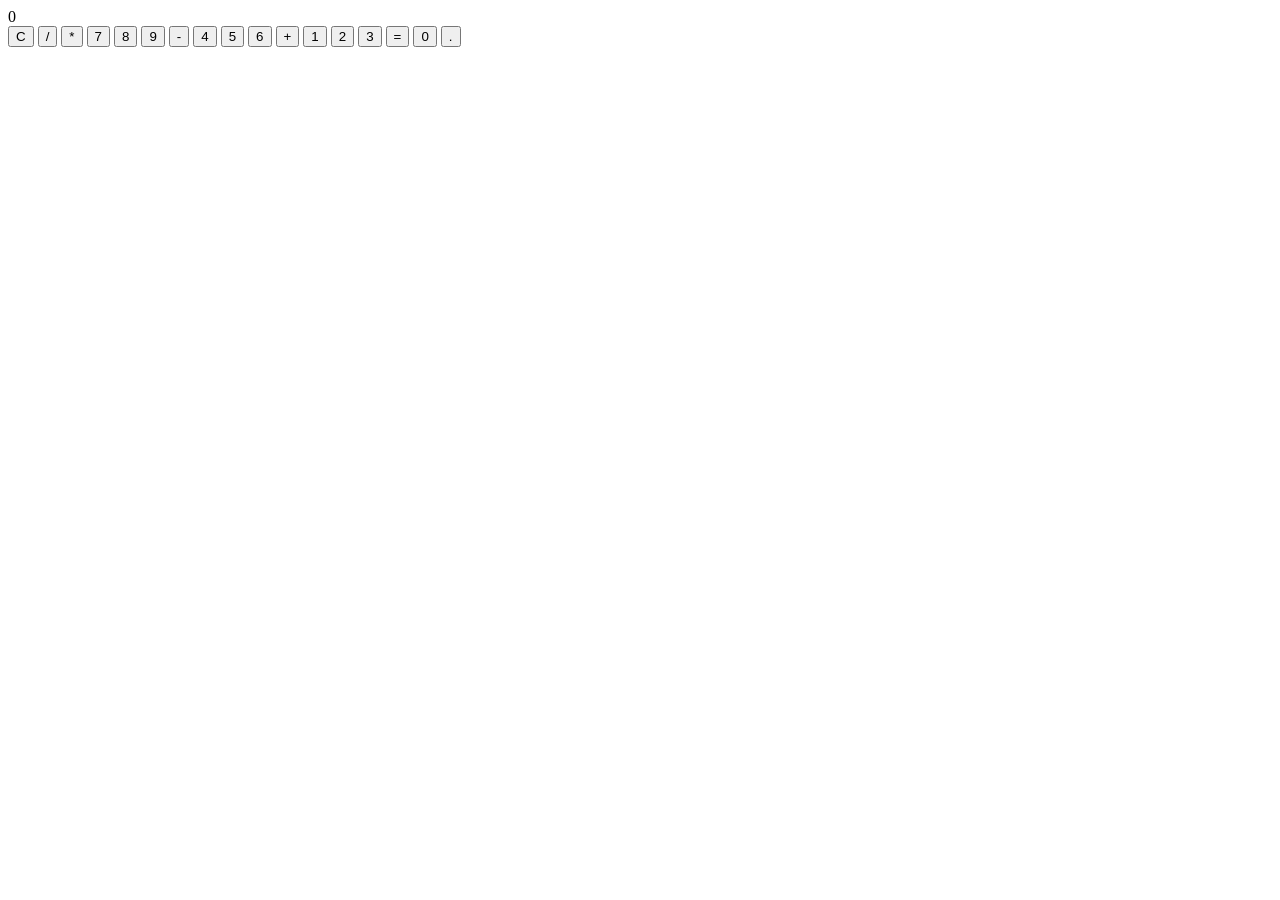
==== index.html @ 10811d9f "Update index.html" ====
<!DOCTYPE html>
<html lang="en">
<head>
    <meta charset="UTF-8">
    <meta name="viewport" content="width=device-width, initial-scale=1.0">
    <link rel="stylesheet" href="styles.css">
    <title>Basic Calculator</title>
</head>
<body>
    <div class="calculator">
        <div class="display" id="display">0</div>
        <button onclick="clearDisplay()">C</button>
        <button onclick="appendToDisplay('/')">/</button>
        <button onclick="appendToDisplay('*')">*</button>
        <button onclick="appendToDisplay('7')">7</button>
        <button onclick="appendToDisplay('8')">8</button>
        <button onclick="appendToDisplay('9')">9</button>
        <button onclick="appendToDisplay('-')">-</button>
        <button onclick="appendToDisplay('4')">4</button>
        <button onclick="appendToDisplay('5')">5</button>
        <button onclick="appendToDisplay('6')">6</button>
        <button onclick="appendToDisplay('+')">+</button>
        <button onclick="appendToDisplay('1')">1</button>
        <button onclick="appendToDisplay('2')">2</button>
        <button onclick="appendToDisplay('3')">3</button>
        <button onclick="calculate()">=</button>
        <button onclick="appendToDisplay('0')">0</button>
        <button onclick="appendToDisplay('.')">.</button>
    </div>

    <script src="script.js"></script>
</body>
</html>
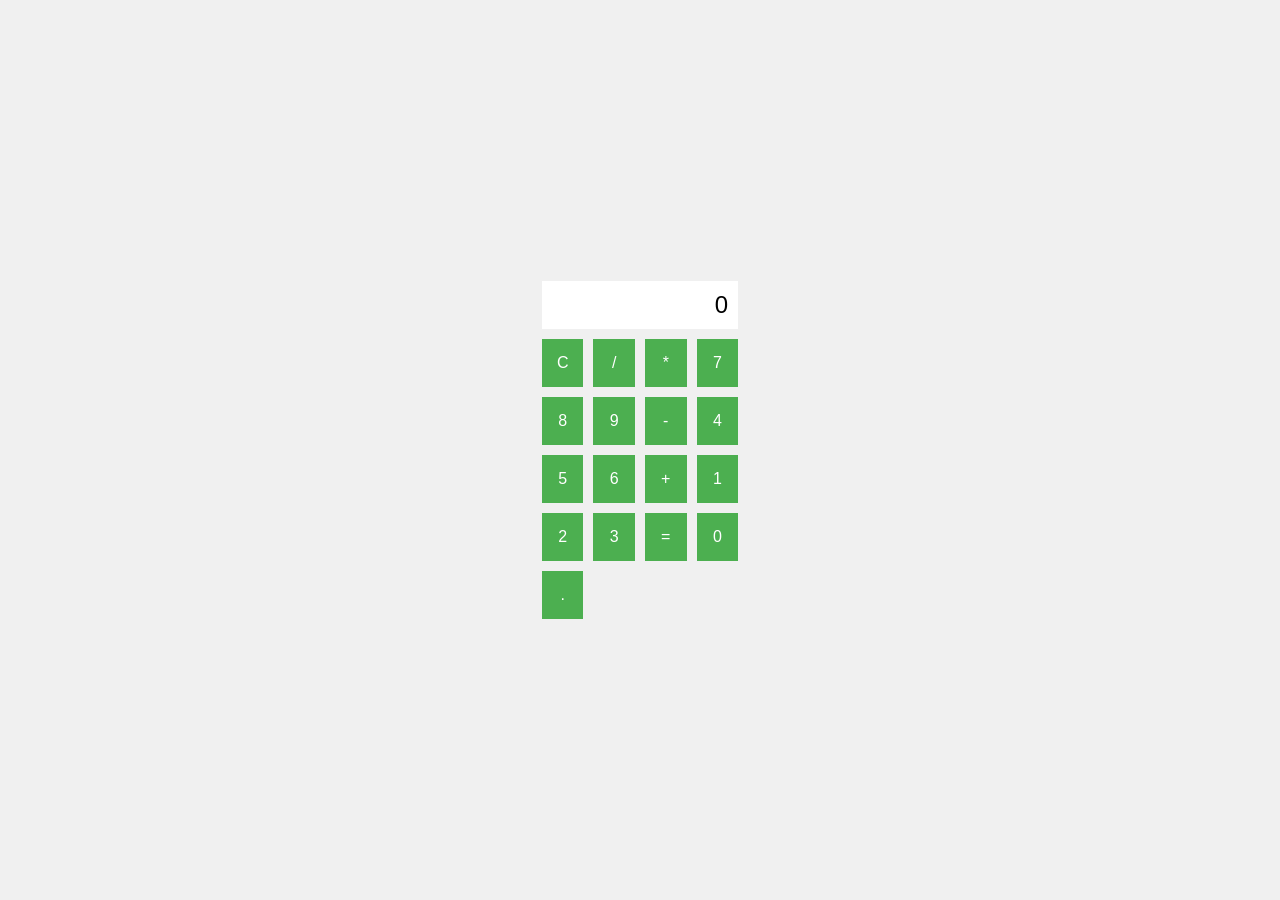
==== commit 3a0e2a7b: "Update index.html" ====
--- a/index.html
+++ b/index.html
@@ -3,7 +3,7 @@
 <head>
     <meta charset="UTF-8">
     <meta name="viewport" content="width=device-width, initial-scale=1.0">
-    <link rel="stylesheet" href="styles.css">
+    <link rel="stylesheet" href="style.css">
     <title>Basic Calculator</title>
 </head>
 <body>
--- a/style.css
+++ b/style.css
@@ -0,0 +1,41 @@
+body {
+    font-family: 'Arial', sans-serif;
+    margin: 0;
+    padding: 0;
+    box-sizing: border-box;
+    display: flex;
+    align-items: center;
+    justify-content: center;
+    height: 100vh;
+    background-color: #f0f0f0;
+}
+
+.calculator {
+    display: grid;
+    grid-template-columns: repeat(4, 1fr);
+    grid-gap: 10px;
+    max-width: 300px;
+    margin: 0 auto;
+}
+
+.display {
+    grid-column: span 4;
+    background-color: #fff;
+    text-align: right;
+    padding: 10px;
+    font-size: 1.5em;
+}
+
+button {
+    padding: 15px;
+    font-size: 1em;
+    background-color: #4caf50;
+    color: #fff;
+    border: none;
+    cursor: pointer;
+    transition: background-color 0.3s;
+}
+
+button:hover {
+    background-color: #45a049;
+}
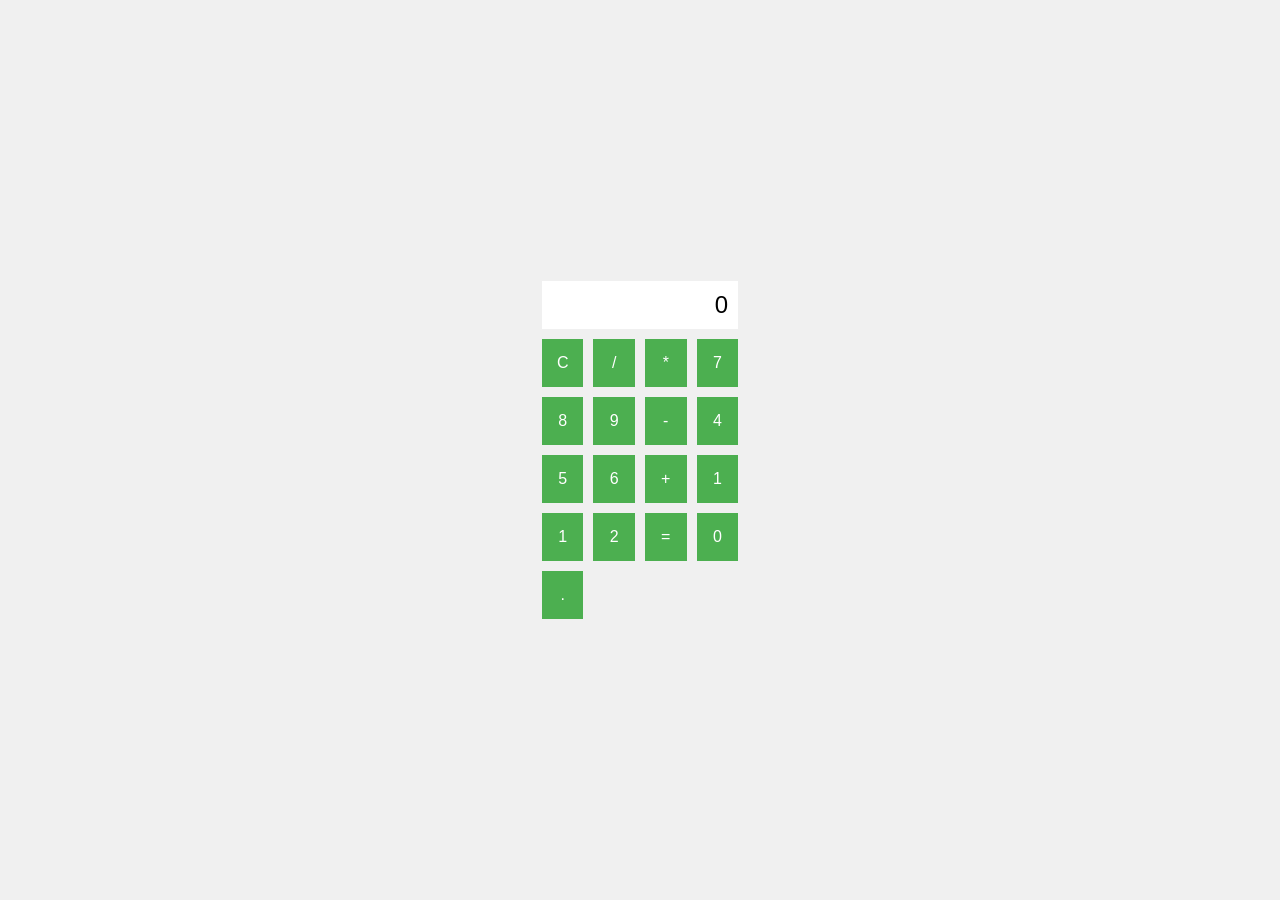
==== commit 0f821917: "Update index.html" ====
--- a/index.html
+++ b/index.html
@@ -21,8 +21,8 @@
         <button onclick="appendToDisplay('6')">6</button>
         <button onclick="appendToDisplay('+')">+</button>
         <button onclick="appendToDisplay('1')">1</button>
+        <button onclick="appendToDisplay('1')">1</button>
         <button onclick="appendToDisplay('2')">2</button>
-        <button onclick="appendToDisplay('3')">3</button>
         <button onclick="calculate()">=</button>
         <button onclick="appendToDisplay('0')">0</button>
         <button onclick="appendToDisplay('.')">.</button>
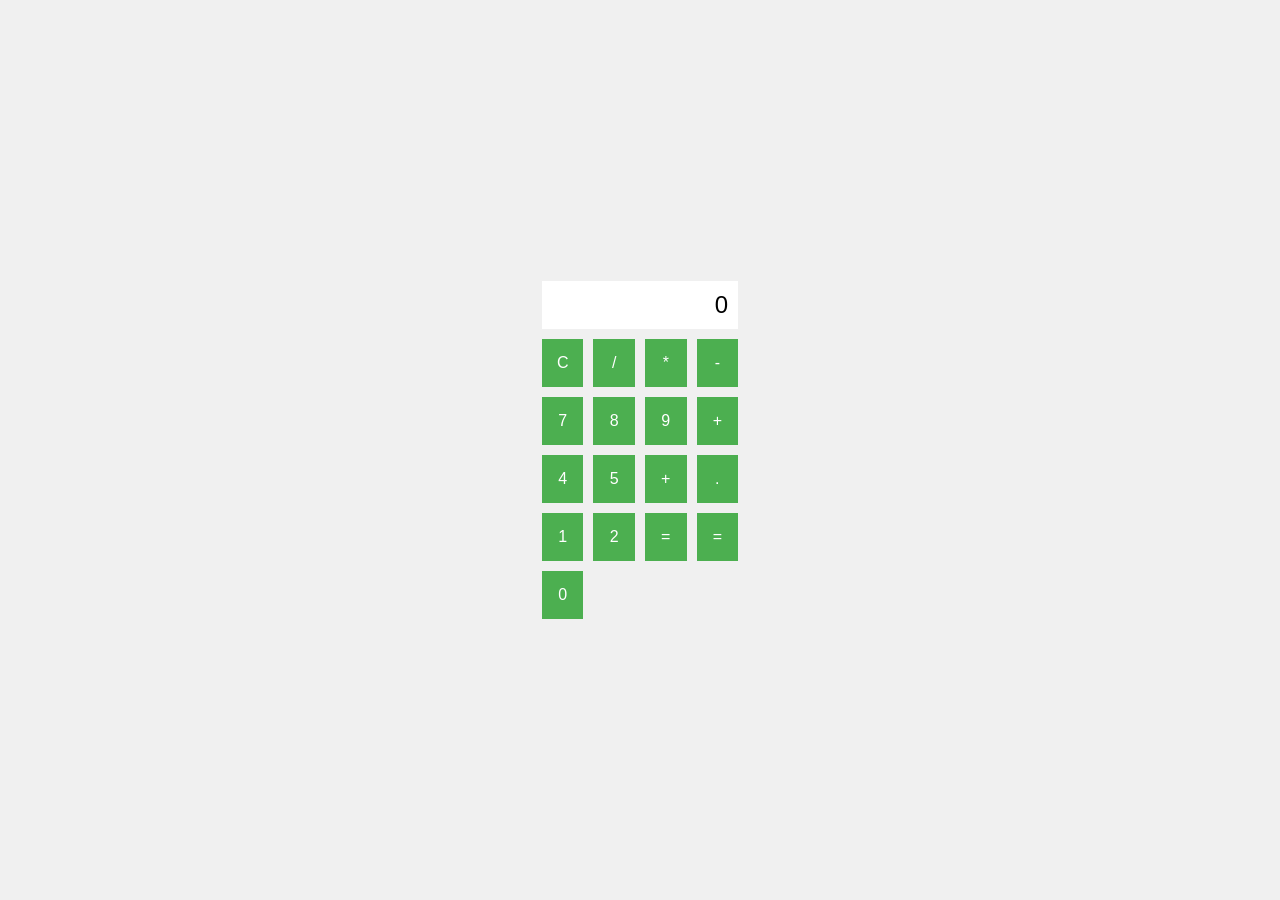
==== commit 90c3bb0b: "Update index.html" ====
--- a/index.html
+++ b/index.html
@@ -12,20 +12,20 @@
         <button onclick="clearDisplay()">C</button>
         <button onclick="appendToDisplay('/')">/</button>
         <button onclick="appendToDisplay('*')">*</button>
+        <button onclick="appendToDisplay('-')">-</button>
         <button onclick="appendToDisplay('7')">7</button>
         <button onclick="appendToDisplay('8')">8</button>
         <button onclick="appendToDisplay('9')">9</button>
-        <button onclick="appendToDisplay('-')">-</button>
+        <button onclick="appendToDisplay('+')">+</button>
         <button onclick="appendToDisplay('4')">4</button>
         <button onclick="appendToDisplay('5')">5</button>
-        <button onclick="appendToDisplay('6')">6</button>
         <button onclick="appendToDisplay('+')">+</button>
-        <button onclick="appendToDisplay('1')">1</button>
+        <button onclick="appendToDisplay('.')">.</button>
         <button onclick="appendToDisplay('1')">1</button>
         <button onclick="appendToDisplay('2')">2</button>
         <button onclick="calculate()">=</button>
+        <button onclick="appendToDisplay('=')">=</button>
         <button onclick="appendToDisplay('0')">0</button>
-        <button onclick="appendToDisplay('.')">.</button>
     </div>
 
     <script src="script.js"></script>
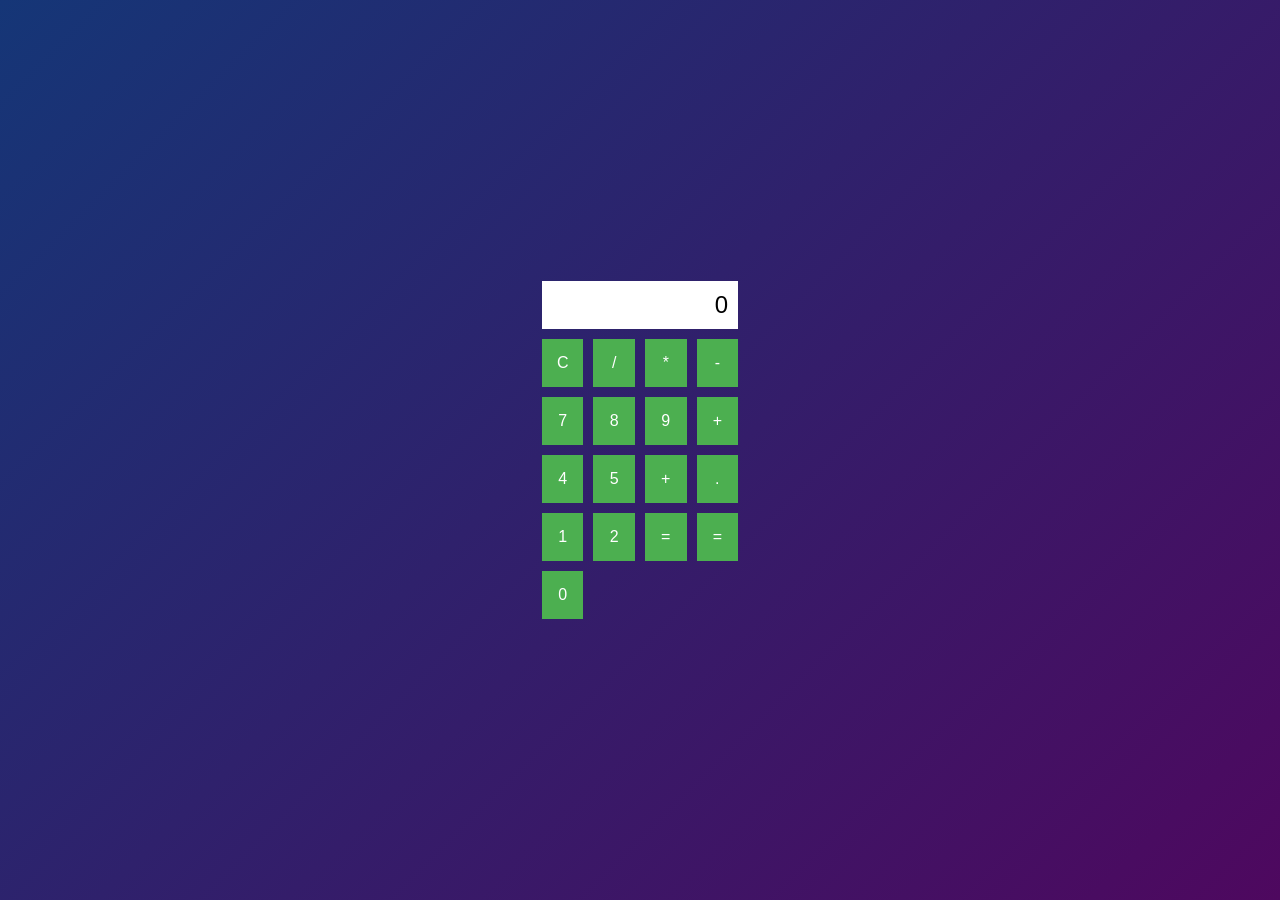
==== commit 8a0977f3: "Update index.html" ====
--- a/index.html
+++ b/index.html
@@ -19,12 +19,12 @@
         <button onclick="appendToDisplay('+')">+</button>
         <button onclick="appendToDisplay('4')">4</button>
         <button onclick="appendToDisplay('5')">5</button>
-        <button onclick="appendToDisplay('+')">+</button>
+        <button onclick="appendToDisplay('6')">+</button>
         <button onclick="appendToDisplay('.')">.</button>
         <button onclick="appendToDisplay('1')">1</button>
         <button onclick="appendToDisplay('2')">2</button>
+        <button onclick="appendToDisplay('3')">=</button>
         <button onclick="calculate()">=</button>
-        <button onclick="appendToDisplay('=')">=</button>
         <button onclick="appendToDisplay('0')">0</button>
     </div>
 
--- a/style.css
+++ b/style.css
@@ -7,7 +7,8 @@
     align-items: center;
     justify-content: center;
     height: 100vh;
-    background-color: #f0f0f0;
+    background: linear-gradient(135deg, #153677, #4e085f);
+    
 }
 
 .calculator {
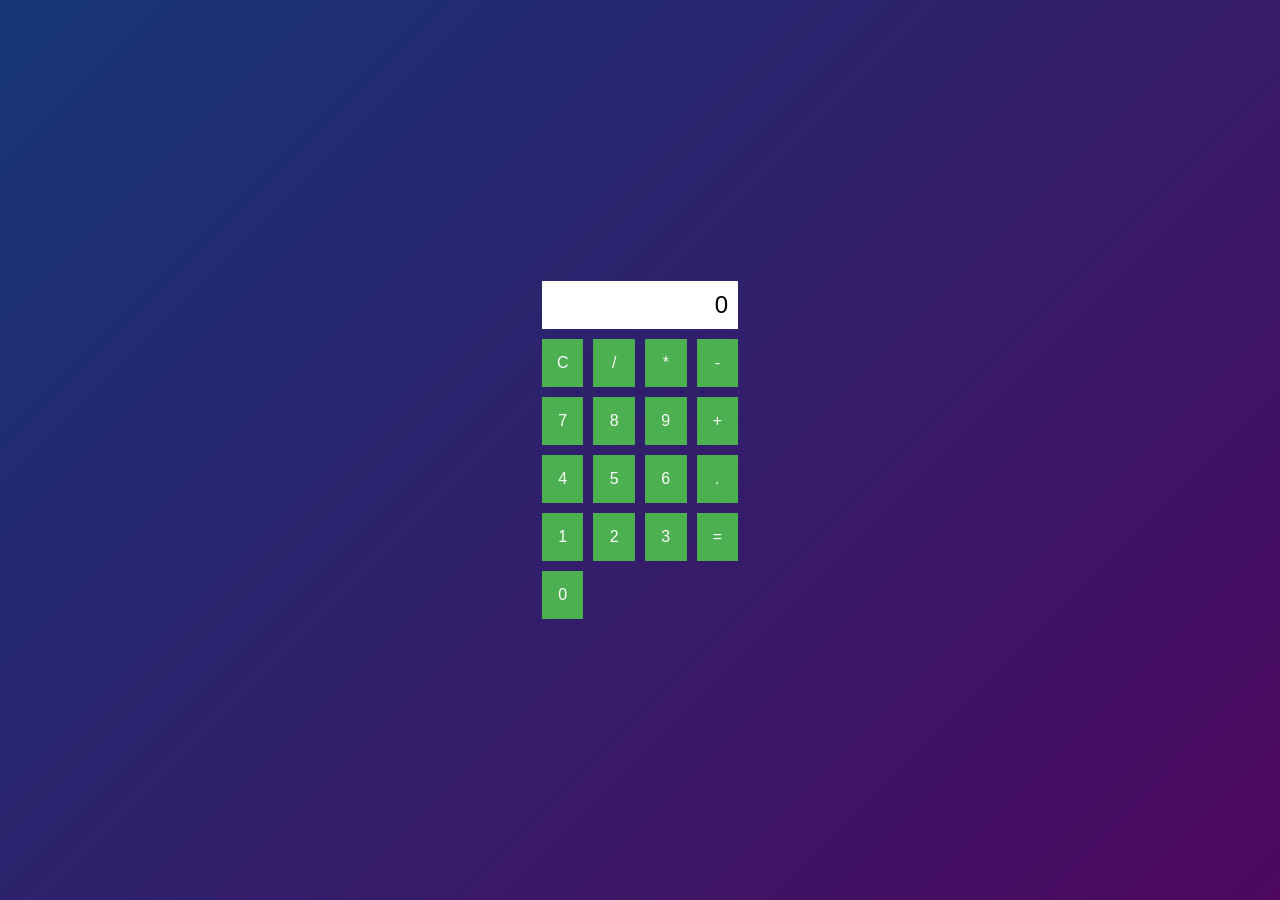
==== commit 7feb44bf: "Update index.html" ====
--- a/index.html
+++ b/index.html
@@ -19,11 +19,11 @@
         <button onclick="appendToDisplay('+')">+</button>
         <button onclick="appendToDisplay('4')">4</button>
         <button onclick="appendToDisplay('5')">5</button>
-        <button onclick="appendToDisplay('6')">+</button>
+        <button onclick="appendToDisplay('6')">6</button>
         <button onclick="appendToDisplay('.')">.</button>
         <button onclick="appendToDisplay('1')">1</button>
         <button onclick="appendToDisplay('2')">2</button>
-        <button onclick="appendToDisplay('3')">=</button>
+        <button onclick="appendToDisplay('3')">3</button>
         <button onclick="calculate()">=</button>
         <button onclick="appendToDisplay('0')">0</button>
     </div>
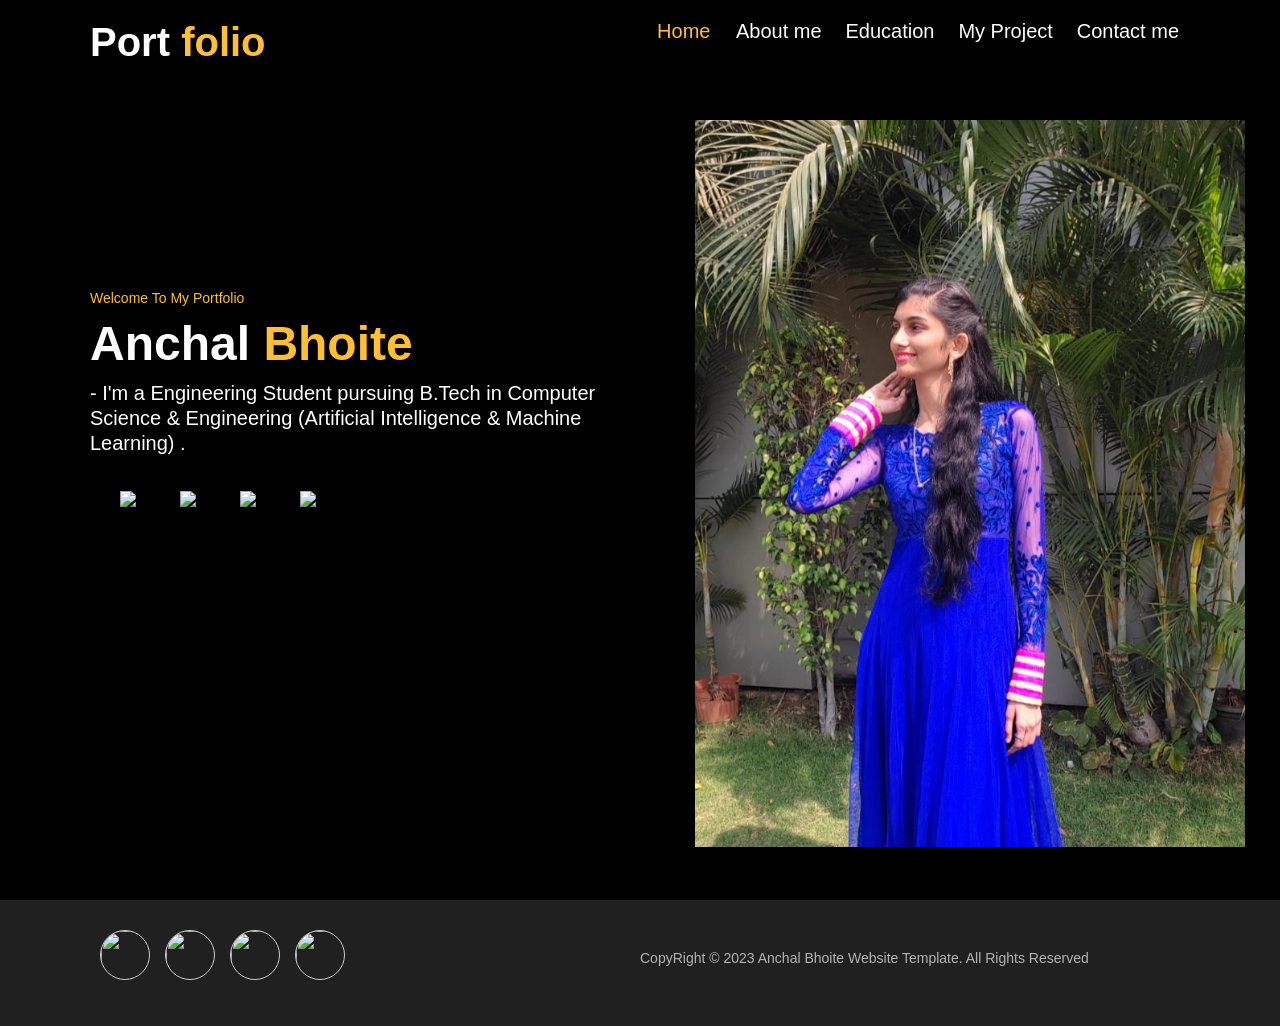
==== commit ede3fc64: "Add files via upload" ====
--- a/index.html
+++ b/index.html
@@ -1,33 +1,81 @@
-<!DOCTYPE html>
-<html lang="en">
-<head>
-    <meta charset="UTF-8">
-    <meta name="viewport" content="width=device-width, initial-scale=1.0">
-    <link rel="stylesheet" href="style.css">
-    <title>Basic Calculator</title>
-</head>
-<body>
-    <div class="calculator">
-        <div class="display" id="display">0</div>
-        <button onclick="clearDisplay()">C</button>
-        <button onclick="appendToDisplay('/')">/</button>
-        <button onclick="appendToDisplay('*')">*</button>
-        <button onclick="appendToDisplay('-')">-</button>
-        <button onclick="appendToDisplay('7')">7</button>
-        <button onclick="appendToDisplay('8')">8</button>
-        <button onclick="appendToDisplay('9')">9</button>
-        <button onclick="appendToDisplay('+')">+</button>
-        <button onclick="appendToDisplay('4')">4</button>
-        <button onclick="appendToDisplay('5')">5</button>
-        <button onclick="appendToDisplay('6')">6</button>
-        <button onclick="appendToDisplay('.')">.</button>
-        <button onclick="appendToDisplay('1')">1</button>
-        <button onclick="appendToDisplay('2')">2</button>
-        <button onclick="appendToDisplay('3')">3</button>
-        <button onclick="calculate()">=</button>
-        <button onclick="appendToDisplay('0')">0</button>
-    </div>
-
-    <script src="script.js"></script>
-</body>
-</html>
+ <!-----META SECTION----->
+ <!DOCTYPE html>
+ <html>
+ <head>
+ <title>Student Portfolio Website Template</title>
+ <meta charset="utf-8">
+ <meta name="viewport" content="width=device-width, initial-scale=1">
+ 
+ 
+ <link rel="stylesheet" href="css/style.css">
+ </head>
+ <body>
+    <!-----MENU SECTION------>
+<div class="main-panel">
+    <div class="container">
+      <div class="width-33 logo">Port <span class="span-col">folio</span>
+      </div>
+      <div class="width-66">
+        <nav>
+          <a href="index.html">
+            <span class="span-col">Home</span>
+          </a>
+          <a href="about-us.html">About me</a>
+          <a href="education.html">Education</a>
+          <a href="project.html"> My Project</a>
+          <a href="contact.html">Contact me</a>
+          
+        </nav>
+      </div>
+    </div>
+<!------MAIN BANNERR------>
+<div class="container ">
+    <div class="width-50">
+      <div class="banner-section">
+        <span class="span-col">Welcome To My Portfolio</span>
+        <h1>Anchal <span class="span-col">Bhoite</span>
+        </h1>
+        <h2>- I'm a Engineering Student pursuing B.Tech in Computer Science & Engineering (Artificial Intelligence & Machine Learning) .</h2>
+        <a href="#">
+          <img src="https://cdn-icons-png.flaticon.com/128/2626/2626269.png">
+        </a>
+        <a href="#">
+          <img src="https://cdn-icons-png.flaticon.com/128/1177/1177491.png">
+        </a>
+        <a href="www.linkedin.com/in/anchal-bhoite-692571260">
+          <img src="https://cdn-icons-png.flaticon.com/128/1384/1384072.png">
+        </a>
+        <a href="#">
+          <img src="https://cdn-icons-png.flaticon.com/128/4923/4923005.png">
+        </a>
+        <a href="https://github.com/Anchalbhoite">
+          <i class="https://cdn-icons-png.flaticon.com/128/2111/2111425.png"></i>
+        </a>
+      </div>
+    </div>
+    <div class="width-50">
+      <img src="images/about_us.jpeg">
+    </div>
+  </div>
+  </div>
+  <!------FOOTER SECTION------>
+<div class="footer">
+  <div class="container">
+    <div class="footer-sect social-icon width-50">
+      <a href="#">
+        <img src="https://cdn-icons-png.flaticon.com/128/10091/10091734.png">
+      </a>
+      <a href="#">
+        <img src="https://cdn-icons-png.flaticon.com/128/10091/10091904.png">
+      </a>
+      <a href="www.linkedin.com/in/anchal-bhoite">
+        <img src="https://cdn-icons-png.flaticon.com/128/11376/11376363.png">
+      </a>
+      <a href="#">
+        <img src="https://cdn-icons-png.flaticon.com/128/10091/10091784.png">
+      </a>
+    </div>
+    <div class="footer-sect mt-20 width-50">CopyRight © 2023 Anchal Bhoite Website Template. All Rights Reserved</div>
+  </div>
+</div>
+  
--- a/css/style.css
+++ b/css/style.css
@@ -0,0 +1,319 @@
+/*****COMMON CSS SECTION*****/
+* {
+	box-sizing: border-box;
+	margin: 0;
+	padding: 0;
+	-outline: 0;
+	font-family :Roboto, sans-serif, arial;
+}
+html, body 
+	{
+	font-size: 14px;
+	font-weight: 400;
+	background: #000000;
+	color: #fff;
+}
+.container {
+	width: 1100px;
+	margin: 0px auto;
+	display: table;
+}
+.width-33 {
+	width: 33%;
+	float: left;
+}
+.width-66 {
+	width: 66%;
+	float: left;
+}
+/*****MENU SECTION*****/
+.main-panel {
+	width: 100%;
+	float: left;
+	padding-top: 20px;
+	padding-bottom: 50px;
+	height: 100vh;
+}
+
+.logo {
+	font-size: 40px;
+	font-weight: 600;
+}
+
+.span-col {
+	color: #ffbf35;
+}
+
+nav {
+	float: right;
+}
+
+nav a {
+	text-decoration: none;
+	font-size: 20px;
+	font-weight: 500;
+	margin-left: 20px;
+	color: white;
+}
+/*****Main BANNER*****/
+.width-50 {
+	float: left;
+	width: 50%;
+}
+.banner-section {
+	width: 100%;
+	float: left;
+	margin-top: 25vh;
+}
+.banner-section h1 {
+	font-size: 48px;
+	margin-top: 10px;
+	font-weight: bolder;
+}
+.banner-section h2 {
+	font-size: 20px;
+	line-height: 25px;
+	margin-top: 10px;
+	font-weight: 400;
+}
+.banner-section a {
+	float: left;
+	text-decoration: none;
+	font-size: 18px;
+	margin-top: 20px;
+	text-align: center;
+	color: #ffbf35;
+	margin-left: 10px;
+	height: 50px;
+	width: 50px;
+	line-height: 50px;
+}
+/*****Main BANNER IMAGE*****/
+.main-panel img {
+	margin-top: 10%;
+	width: 100%;
+	margin-left: 10%;
+}
+/*ABOUT US SECTION*/
+.main-section {
+	width: 100%;
+	float: left;
+	padding: 110px 0px 110px 0px;
+}
+.width-100 {
+	width: 100%;
+	float: left;
+}
+.mt-20 {
+	margin-top: 20px;
+}
+.heading-text {
+	width: 100%;
+	float: left;
+	font-size: 35px;
+	text-align: center;
+	margin-bottom: 50px;
+	color: #ffbf35;
+}
+.about-img {
+	width: 100%;
+	padding: 0px 50px;
+	margin-top: 20px;
+}
+.about-us {
+	width: 100%;
+	float: left;
+	padding: 20px;
+}
+.about-us p {
+	font-size: 18px;
+	margin-top: 15px;
+	line-height: 27px;
+}
+table {
+	width: 100%;
+}
+table th,
+table td {
+	font-size: 18px;
+	text-align: left;
+	padding: 5px 0px;
+}
+/*****SKILL SECTION*****/
+.skill {
+	margin-top: 30px;
+	font-size: 17px;
+}
+
+.skill span {
+	float: right;
+}
+
+.skill div {
+	width: 100%;
+	float: left;
+	margin-top: 5px;
+	background: #e7e7e7;
+	border-radius: 10px;
+}
+
+.skill div span {
+	background: #ffbf35;
+	height: 5px;
+	float: left;
+}
+
+div[role="progressbar"] {
+	color: #ffbf35;
+	margin-left: 100px;
+	margin-bottom: 20px;
+	width: 100px;
+	height: 100px;
+	border-radius: 50%;
+
+	place-items: center;
+	display: grid;
+
+	--pgPercentage: var(--value);
+	background: radial-gradient(closest-side, black 80%, transparent 0 99.9%, black 0),
+		conic-gradient(#ffbf35 calc(var(--pgPercentage) * 1%), #ffe6af 0);
+
+}
+/*****EXPERIENCE SECTION*****/
+.bg-lightgrey {
+	background-color: #1a1a1a;
+}
+.edu-exp {
+	padding: 10px 0px;
+	width: 100%;
+	margin: 1%;
+	float: left;
+	padding-left: 10px;
+}
+.experience-list {
+	width: 100%;
+	float: left;
+	padding: 30px 10px;
+	background: #262626;
+	margin-bottom: 20px;
+}
+.experience-content {
+	width: 100%;
+	float: left;
+	margin-left: 10px;
+}
+.experience-content h2 {
+
+	font-weight: 600;
+	margin-bottom: 5px;
+	font-size: 20px;
+}
+.experience-content h3 {
+	color: #ffbf35;
+	font-weight: 500;
+	margin-bottom: 2px;
+	font-size: 17px;
+}
+.experience-content p {
+	font-size: 15px;
+}
+/*CONTACT US SECTION*/
+.contact form {
+	width: 66%;
+	margin: 0px auto;
+}
+.contact input,
+textarea {
+	width: 100%;
+	float: left;
+	margin-bottom: 20px;
+	height: 40px;
+	padding: 10px;
+	border: 1px solid #a1a1a1;
+}
+.contact textarea {
+	height: 80px;
+}
+.contact button {
+	width: 100%;
+	float: left;
+	margin-bottom: 20px;
+	height: 40px;
+	padding: 10px;
+	background: #ffbf35;
+	color: #fff;
+	border: none;
+	font-size: 16px;
+}
+.contact h3 {
+	font-size: 26px;
+	text-align: center;
+	margin-top: 60px;
+	color: #ffbf35;
+}
+.contact h4 {
+	font-size: 22px;
+	text-align: center;
+	margin-top: 10px;
+}
+.contact p {
+	text-align: center;
+	font-size: 16px;
+	margin-top: 5px;
+}
+/*****FOOTER SECTION*****/
+.footer {
+	background-color: #202020;
+	padding: 30px 0px 40px 0px;
+	width: 100%;
+	float: left;
+}
+.footer-sect {
+	color: #b3b3b3;
+}
+.footer-sect a {
+	color: #b3b3b3;
+	margin-left: 10px;
+	text-decoration: none;
+	font-size: 18px;
+	text-align: center;
+}
+.social-icon a img {
+	width: 50px;
+	height: 50px;
+	border: 1px solid #cdcdcd;
+	line-height: 50px;
+	font-size: 20px;
+	border-radius: 50%;
+}
+/*PROJECT SECTION*/
+.project-list {
+	padding: 40px;
+	margin-top: 35px;
+	background: #262626;
+	border-radius: 15px;
+	width: 95%;
+	float: left;
+	height: auto;
+}
+
+.project-list img {
+	
+	color: #ffbf35;
+	width: 70px;
+	float: left;
+}
+.project-list a{
+	color:plum;
+}
+
+.project-list h3 {
+	font-size: 30px;
+	margin-top: 8px;
+	margin-bottom: 15px;
+}
+
+.project-list p {
+	font-size: 15px;
+	line-height: 25px;
+}
